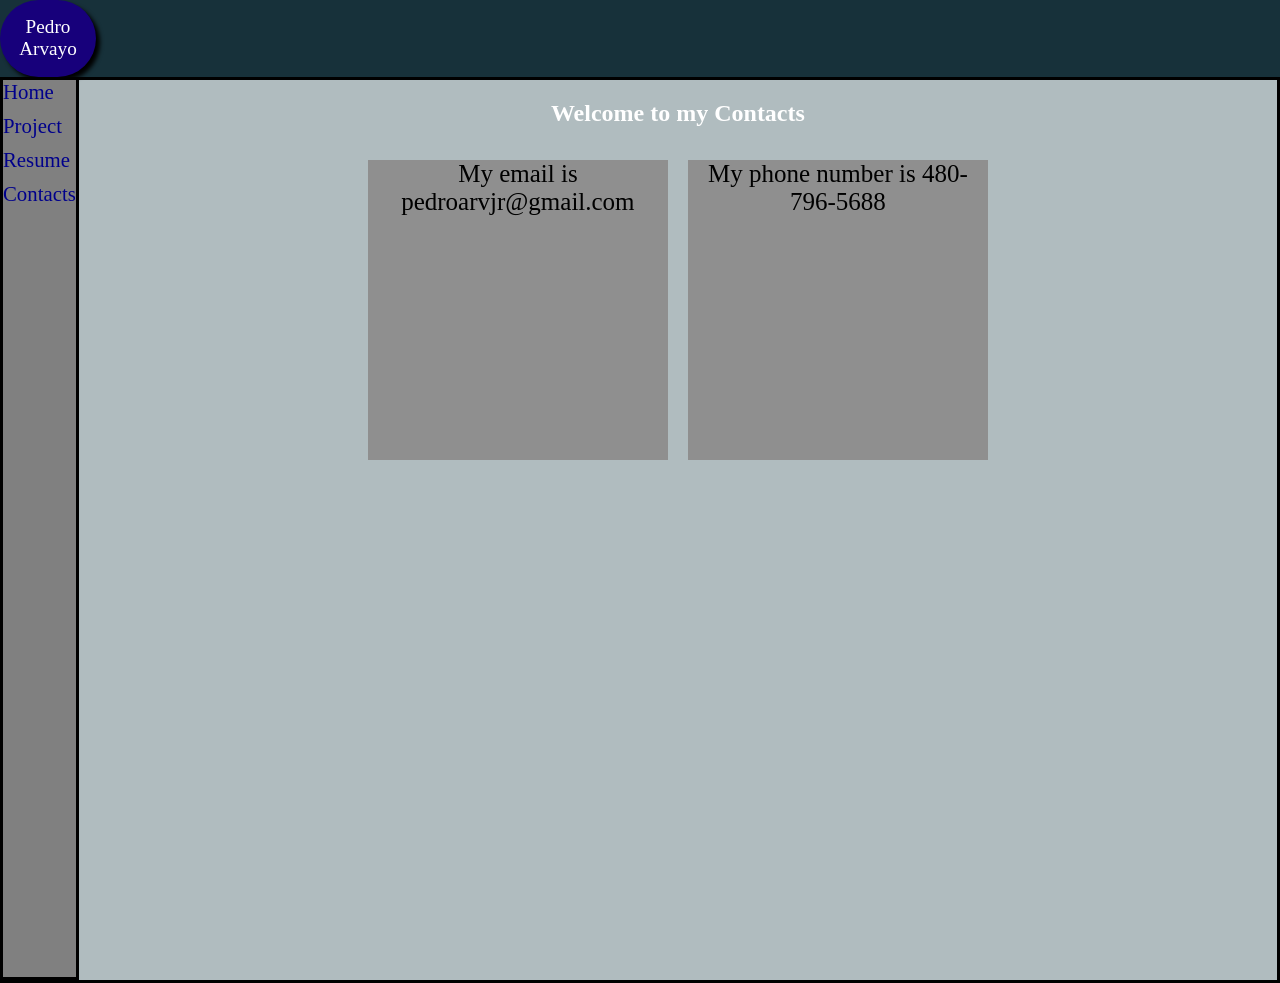
==== contact.html @ 3f49cffc "Add files via upload" ====
<!doctype html>
<html lang="en">
  <head>
    <meta charset="UTF-8" />
    <meta name="viewport" content="width=device-width, initial-scale=1.0" />
    <title>My Portfolio</title>
    <link rel="stylesheet" href="style.css" />
    <link rel="preconnect" href="https://fonts.googleapis.com" />
    <link rel="preconnect" href="https://fonts.gstatic.com" crossorigin />
    <link
      href="https://fonts.googleapis.com/css2?family=Fascinate&family=Henny+Penny&family=Moirai+One&family=Pixelify+Sans:wght@400..700&family=Poiret+One&display=swap"
      rel="stylesheet"
    />
  </head>
  <body>
    <header class="heads">
      <nav>
        <div class="name">Pedro Arvayo</div>
      </nav>
    </header>

    <main>
      <div class="link">
        <ul class="nav-links">
         <a href="index.html">Home</a>
          <a href="projects.html">Project</a>
          <a href="Resume.html">Resume</a>
          <a href="contact.html">Contacts</a>
        </ul>
      </div>
      <!-- Main Stuff -->

    
      <section class="stop">
        <h1 class="section-header">Welcome to my Contacts</h1>
        <section class="card-holder">
        <section class="cards">
        <p>My email is pedroarvjr@gmail.com</p>
        </section>
        <section class="cards">
        <p>My phone number is 480-796-5688</p>
        </section>
    </section>

    </main>

    <footer></footer>
  </body>
</html>
---- style.css ----
* {
  margin: 0;
  padding: 0;
  box-sizing: border-box;
  font-family: 'Times New Roman', Times, serif;
}

nav {
  display: flex;
  justify-content: space-between;
}

p{
  text-align: center;
}

.name {
  display: flex;
  justify-content: center;
  align-items: center;
  background-color: rgb(23, 0, 123);
  color: white;
  border-radius: 50px;
  height: 4em;
  width: 5em;
  text-align: center;
  font-size: larger;
  box-shadow: 4px 4px 4px black;
}

.heads {
  background-color: rgb(23, 49, 58);
}

a {
  display: block;
  text-decoration: none;
  padding-bottom: 10px;
}

.link {
  position: sticky;
  top: 0;
  width: 80px;
  height: 100vh;
  background-color: #808080;
  border-right: 3px black solid;
  border-bottom: 3px black solid;
}

body {
  min-height: 100vh;
  /* display: flex; */
}

main {
  display: flex;
  border: 3px black solid;
  /* background-color: rgb(126, 126, 126); */
  background-color: #b0bcbf;
}

.nav-links {
  font-size: 1.3em;
}
a:link {
  color: darkblue;
}
a:hover {
  color: red;
  background-color: aliceblue;
}
a:visited {
  color: rgb(255, 255, 255);
  background-color: blueviolet;
}
a:active {
  color: rgb(255, 0, 225);
  background-color: black;
}

.card-holder {
  display: flex;
  justify-content: center;
  align-items: center;
  padding: 10px;
  flex-wrap: wrap;
}

.cards {
  background-color: rgb(143, 143, 143);
  width: 300px;
  height: 300px;
  justify-content: center;
  align-items: center;
  margin: 10px;
  margin-top: 3px;
  position: relative;
  font-size: 25px;

}

.cards:hover {
  box-shadow: 1px 1px 10px 10px rgba(51, 0, 255, 0.345);
}

.stop {
  /* height: 200px; */
  width: 100%;
}
.section-header {
  color: white;
  padding: 20px;
  text-align: center;
}

.cool-cards {
  position: absolute;
  background-color: rgb(47, 104, 153);
  width: 300px;
  height: 20px;
  bottom: -1px;
}

img {
  width: 100%;
  height: 100%;
  object-fit: cover;
}

.cards a {
  width: 100%;
  height: 100%;
}



#resumes{
  height: 1000px;
  object-fit: contain;
  
}
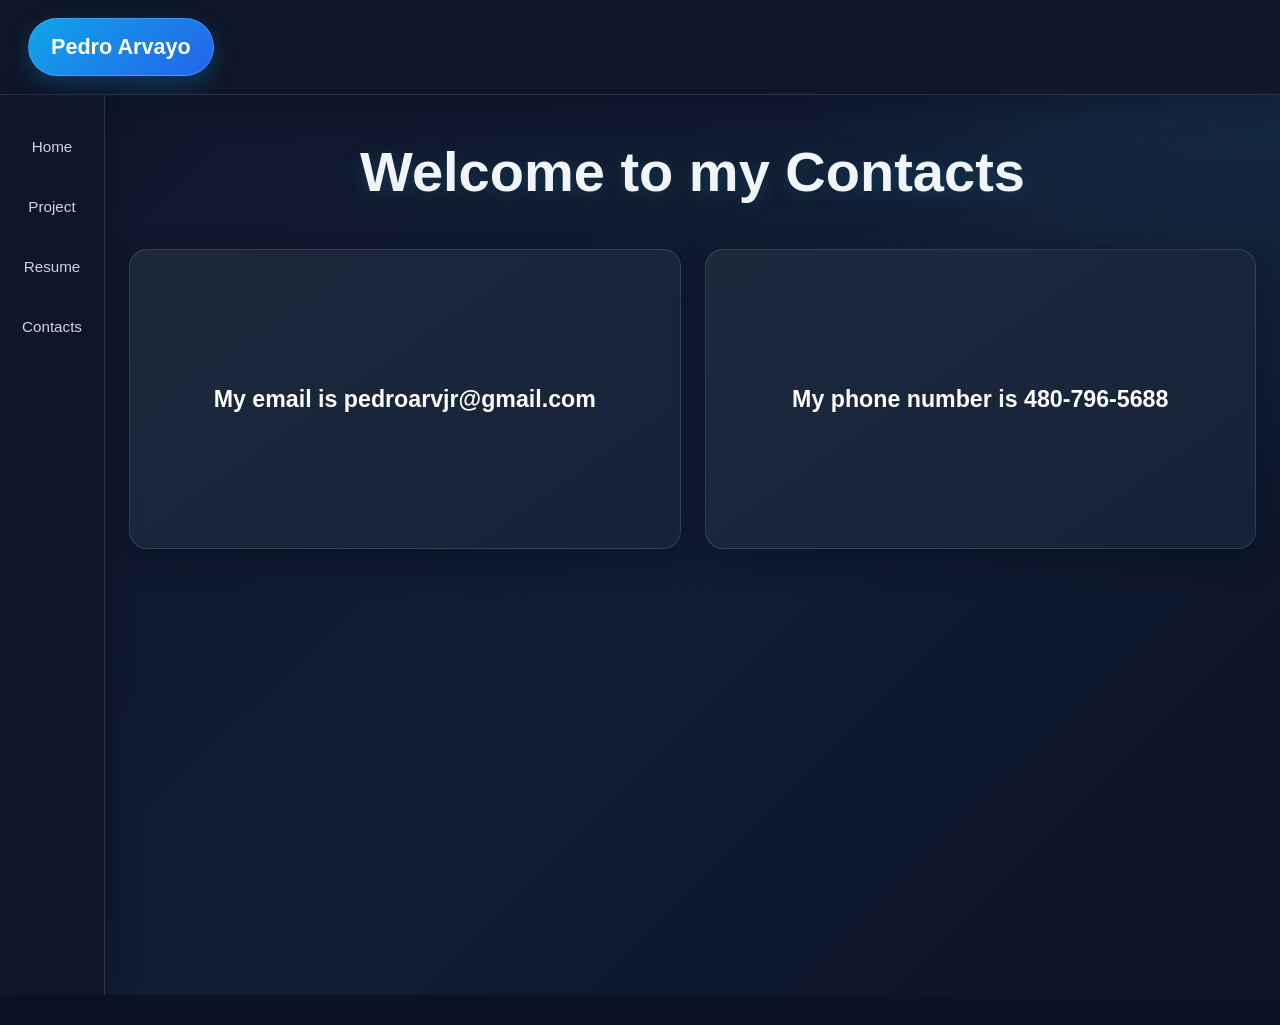
==== commit 2385f349: "Fix resume link case in navigation" ====
--- a/contact.html
+++ b/contact.html
@@ -24,7 +24,7 @@
         <ul class="nav-links">
          <a href="index.html">Home</a>
           <a href="projects.html">Project</a>
-          <a href="Resume.html">Resume</a>
+          <a href="resume.html">Resume</a>
           <a href="contact.html">Contacts</a>
         </ul>
       </div>
--- a/style.css
+++ b/style.css
@@ -1,142 +1,393 @@
-* {
-  margin: 0;
-  padding: 0;
-  box-sizing: border-box;
-  font-family: 'Times New Roman', Times, serif;
-}
-
-nav {
-  display: flex;
-  justify-content: space-between;
-}
-
-p{
-  text-align: center;
-}
-
-.name {
-  display: flex;
-  justify-content: center;
-  align-items: center;
-  background-color: rgb(23, 0, 123);
-  color: white;
-  border-radius: 50px;
-  height: 4em;
-  width: 5em;
-  text-align: center;
-  font-size: larger;
-  box-shadow: 4px 4px 4px black;
-}
-
-.heads {
-  background-color: rgb(23, 49, 58);
-}
-
-a {
-  display: block;
-  text-decoration: none;
-  padding-bottom: 10px;
-}
-
-.link {
-  position: sticky;
-  top: 0;
-  width: 80px;
-  height: 100vh;
-  background-color: #808080;
-  border-right: 3px black solid;
-  border-bottom: 3px black solid;
-}
-
-body {
-  min-height: 100vh;
-  /* display: flex; */
-}
-
-main {
-  display: flex;
-  border: 3px black solid;
-  /* background-color: rgb(126, 126, 126); */
-  background-color: #b0bcbf;
-}
-
-.nav-links {
-  font-size: 1.3em;
-}
-a:link {
-  color: darkblue;
-}
-a:hover {
-  color: red;
-  background-color: aliceblue;
-}
-a:visited {
-  color: rgb(255, 255, 255);
-  background-color: blueviolet;
-}
-a:active {
-  color: rgb(255, 0, 225);
-  background-color: black;
-}
-
-.card-holder {
-  display: flex;
-  justify-content: center;
-  align-items: center;
-  padding: 10px;
-  flex-wrap: wrap;
-}
-
-.cards {
-  background-color: rgb(143, 143, 143);
-  width: 300px;
-  height: 300px;
-  justify-content: center;
-  align-items: center;
-  margin: 10px;
-  margin-top: 3px;
-  position: relative;
-  font-size: 25px;
-
-}
-
-.cards:hover {
-  box-shadow: 1px 1px 10px 10px rgba(51, 0, 255, 0.345);
-}
-
-.stop {
-  /* height: 200px; */
-  width: 100%;
-}
-.section-header {
-  color: white;
-  padding: 20px;
-  text-align: center;
-}
-
-.cool-cards {
-  position: absolute;
-  background-color: rgb(47, 104, 153);
-  width: 300px;
-  height: 20px;
-  bottom: -1px;
-}
-
-img {
-  width: 100%;
-  height: 100%;
-  object-fit: cover;
-}
-
-.cards a {
-  width: 100%;
-  height: 100%;
-}
-
-
-
-#resumes{
-  height: 1000px;
-  object-fit: contain;
-  
-}
+/* =========================================================
+   PORTFOLIO STYLE
+   Soft dark blue + teal color palette
+   ========================================================= */
+
+:root {
+  --bg: #0f172a;
+  --bg-light: #16233a;
+  --surface: #1e293b;
+  --surface-hover: #263750;
+  --accent: #38bdf8;
+  --accent-dark: #0ea5e9;
+  --accent-soft: #7dd3fc;
+  --text: #f1f5f9;
+  --text-muted: #cbd5e1;
+  --border: rgba(148, 163, 184, 0.22);
+  --shadow: rgba(2, 8, 23, 0.35);
+  --radius: 18px;
+}
+
+/* ---------- Reset ---------- */
+
+* {
+  margin: 0;
+  padding: 0;
+  box-sizing: border-box;
+}
+
+html {
+  scroll-behavior: smooth;
+}
+
+body {
+  min-height: 100vh;
+  font-family: "Poiret One", "Segoe UI", Arial, sans-serif;
+  color: var(--text);
+  background:
+    radial-gradient(circle at top right, rgba(56, 189, 248, 0.10), transparent 30%),
+    linear-gradient(135deg, var(--bg), #111c32 55%, #0b1324);
+}
+
+/* ---------- Header ---------- */
+
+.heads {
+  position: relative;
+  z-index: 10;
+  min-height: 95px;
+  padding: 18px 28px;
+  background: rgba(15, 23, 42, 0.94);
+  border-bottom: 1px solid var(--border);
+  box-shadow: 0 8px 30px var(--shadow);
+  backdrop-filter: blur(10px);
+}
+
+nav {
+  display: flex;
+  align-items: center;
+  justify-content: space-between;
+  gap: 20px;
+}
+
+.name {
+  display: flex;
+  align-items: center;
+  justify-content: center;
+  min-width: 150px;
+  min-height: 58px;
+  padding: 12px 22px;
+  color: white;
+  background: linear-gradient(135deg, var(--accent-dark), #2563eb);
+  border: 1px solid rgba(125, 211, 252, 0.35);
+  border-radius: 999px;
+  font-family: "Pixelify Sans", sans-serif;
+  font-size: 1.35rem;
+  font-weight: 700;
+  box-shadow: 0 8px 22px rgba(14, 165, 233, 0.25);
+}
+
+/* ---------- Main layout ---------- */
+
+main {
+  display: flex;
+  min-height: calc(100vh - 95px);
+  background: transparent;
+}
+
+.stop {
+  width: 100%;
+  min-width: 0;
+  padding-bottom: 45px;
+}
+
+.section-header {
+  margin: 0;
+  padding: 45px 20px 30px;
+  color: var(--text);
+  text-align: center;
+  font-family: "Pixelify Sans", sans-serif;
+  font-size: clamp(2rem, 5vw, 3.5rem);
+  line-height: 1.15;
+  text-shadow: 0 4px 20px rgba(56, 189, 248, 0.2);
+}
+
+/* ---------- Side navigation ---------- */
+
+.link {
+  position: sticky;
+  top: 0;
+  flex: 0 0 105px;
+  width: 105px;
+  height: 100vh;
+  padding: 25px 10px;
+  background: rgba(15, 23, 42, 0.96);
+  border-right: 1px solid var(--border);
+  box-shadow: 8px 0 25px rgba(2, 8, 23, 0.2);
+  z-index: 20;
+}
+
+.nav-links {
+  display: flex;
+  flex-direction: column;
+  align-items: stretch;
+  gap: 8px;
+  list-style: none;
+}
+
+.nav-links a {
+  display: flex;
+  align-items: center;
+  justify-content: center;
+  min-height: 52px;
+  padding: 10px 8px;
+  color: var(--text-muted);
+  text-decoration: none;
+  text-align: center;
+  font-family: "Pixelify Sans", sans-serif;
+  font-size: 0.95rem;
+  border: 1px solid transparent;
+  border-radius: 12px;
+  transition:
+    color 0.25s ease,
+    background 0.25s ease,
+    border-color 0.25s ease,
+    transform 0.25s ease;
+}
+
+.nav-links a:visited {
+  color: var(--text-muted);
+}
+
+.nav-links a:hover {
+  color: white;
+  background: rgba(56, 189, 248, 0.12);
+  border-color: rgba(56, 189, 248, 0.28);
+  transform: translateX(3px);
+}
+
+.nav-links a:active {
+  color: white;
+  background: var(--accent-dark);
+}
+
+/* ---------- Cards ---------- */
+
+.card-holder {
+  width: min(1200px, 100%);
+  margin: 0 auto;
+  padding: 15px 24px 40px;
+  display: grid;
+  grid-template-columns: repeat(auto-fit, minmax(260px, 1fr));
+  gap: 24px;
+  align-items: stretch;
+}
+
+.cards {
+  position: relative;
+  min-width: 0;
+  min-height: 300px;
+  overflow: hidden;
+  display: flex;
+  flex-direction: column;
+  justify-content: center;
+  align-items: center;
+  padding: 22px;
+  color: var(--text-muted);
+  background: linear-gradient(145deg, rgba(30, 41, 59, 0.96), rgba(22, 35, 58, 0.96));
+  border: 1px solid var(--border);
+  border-radius: var(--radius);
+  box-shadow: 0 12px 30px var(--shadow);
+  font-size: 1.15rem;
+  line-height: 1.6;
+  transition:
+    transform 0.3s ease,
+    box-shadow 0.3s ease,
+    border-color 0.3s ease,
+    background 0.3s ease;
+}
+
+.cards:hover {
+  transform: translateY(-7px);
+  background: linear-gradient(145deg, var(--surface-hover), var(--surface));
+  border-color: rgba(56, 189, 248, 0.45);
+  box-shadow:
+    0 18px 40px rgba(2, 8, 23, 0.45),
+    0 0 25px rgba(56, 189, 248, 0.10);
+}
+
+.cards p {
+  margin: 8px 0;
+  text-align: center;
+  color: var(--text-muted);
+}
+
+.cards p:first-child {
+  color: white !important;
+  font-size: 1.45rem !important;
+  font-weight: 700;
+  font-family: "Pixelify Sans", sans-serif;
+}
+
+/* Decorative strip at the bottom of cards */
+
+.cool-cards {
+  position: absolute;
+  left: 0;
+  bottom: 0;
+  width: 100%;
+  height: 6px;
+  background: linear-gradient(90deg, var(--accent-dark), var(--accent-soft));
+  opacity: 0.9;
+}
+
+/* ---------- Project cards / images ---------- */
+
+.cards > a {
+  display: block;
+  width: 100%;
+  height: 100%;
+  overflow: hidden;
+  color: inherit;
+  text-decoration: none;
+  border-radius: 12px;
+}
+
+.cards > a img {
+  display: block;
+  width: 100%;
+  height: 100%;
+  min-height: 240px;
+  object-fit: cover;
+  border-radius: 12px;
+  transition: transform 0.4s ease, filter 0.4s ease;
+}
+
+.cards:hover > a img {
+  transform: scale(1.035);
+  filter: brightness(1.05);
+}
+
+/* ---------- Resume ---------- */
+
+.resume {
+  width: min(1000px, calc(100% - 40px));
+  margin: 10px auto 50px;
+  padding: 25px;
+  display: flex;
+  flex-direction: column;
+  align-items: center;
+  gap: 20px;
+  background: rgba(30, 41, 59, 0.82);
+  border: 1px solid var(--border);
+  border-radius: var(--radius);
+  box-shadow: 0 15px 40px var(--shadow);
+}
+
+.resume a {
+  display: inline-flex;
+  align-items: center;
+  justify-content: center;
+  min-height: 48px;
+  padding: 12px 24px;
+  color: white;
+  background: linear-gradient(135deg, var(--accent-dark), #2563eb);
+  border-radius: 12px;
+  text-decoration: none;
+  font-family: "Pixelify Sans", sans-serif;
+  font-size: 1.05rem !important;
+  font-weight: 700;
+  box-shadow: 0 8px 20px rgba(14, 165, 233, 0.2);
+  transition: transform 0.25s ease, box-shadow 0.25s ease;
+}
+
+.resume a:hover {
+  color: white;
+  background: linear-gradient(135deg, #0284c7, #1d4ed8);
+  transform: translateY(-3px);
+  box-shadow: 0 12px 25px rgba(14, 165, 233, 0.3);
+}
+
+#resumes {
+  display: block;
+  width: 100%;
+  max-width: 850px;
+  height: auto;
+  max-height: none;
+  object-fit: contain;
+  border-radius: 10px;
+  box-shadow: 0 10px 30px rgba(2, 8, 23, 0.35);
+}
+
+/* ---------- General images ---------- */
+
+img {
+  max-width: 100%;
+}
+
+/* ---------- Footer ---------- */
+
+footer {
+  min-height: 30px;
+  background: #0b1324;
+}
+
+/* ---------- Responsive design ---------- */
+
+@media (max-width: 700px) {
+  .heads {
+    min-height: auto;
+    padding: 15px;
+  }
+
+  nav {
+    justify-content: center;
+  }
+
+  .name {
+    min-width: 140px;
+    min-height: 50px;
+    font-size: 1.15rem;
+  }
+
+  main {
+    display: block;
+  }
+
+  .link {
+    position: sticky;
+    top: 0;
+    width: 100%;
+    height: auto;
+    padding: 8px 10px;
+    border-right: none;
+    border-bottom: 1px solid var(--border);
+  }
+
+  .nav-links {
+    flex-direction: row;
+    justify-content: center;
+    flex-wrap: wrap;
+    gap: 5px;
+  }
+
+  .nav-links a {
+    flex: 1 1 70px;
+    min-height: 42px;
+    font-size: 0.85rem;
+  }
+
+  .section-header {
+    padding: 35px 15px 25px;
+  }
+
+  .card-holder {
+    grid-template-columns: 1fr;
+    padding: 10px 16px 30px;
+    gap: 18px;
+  }
+
+  .cards {
+    min-height: 280px;
+  }
+
+  .resume {
+    width: calc(100% - 24px);
+    padding: 15px;
+  }
+}
+
+@media (min-width: 701px) and (max-width: 950px) {
+  .card-holder {
+    grid-template-columns: repeat(2, minmax(240px, 1fr));
+  }
+}
